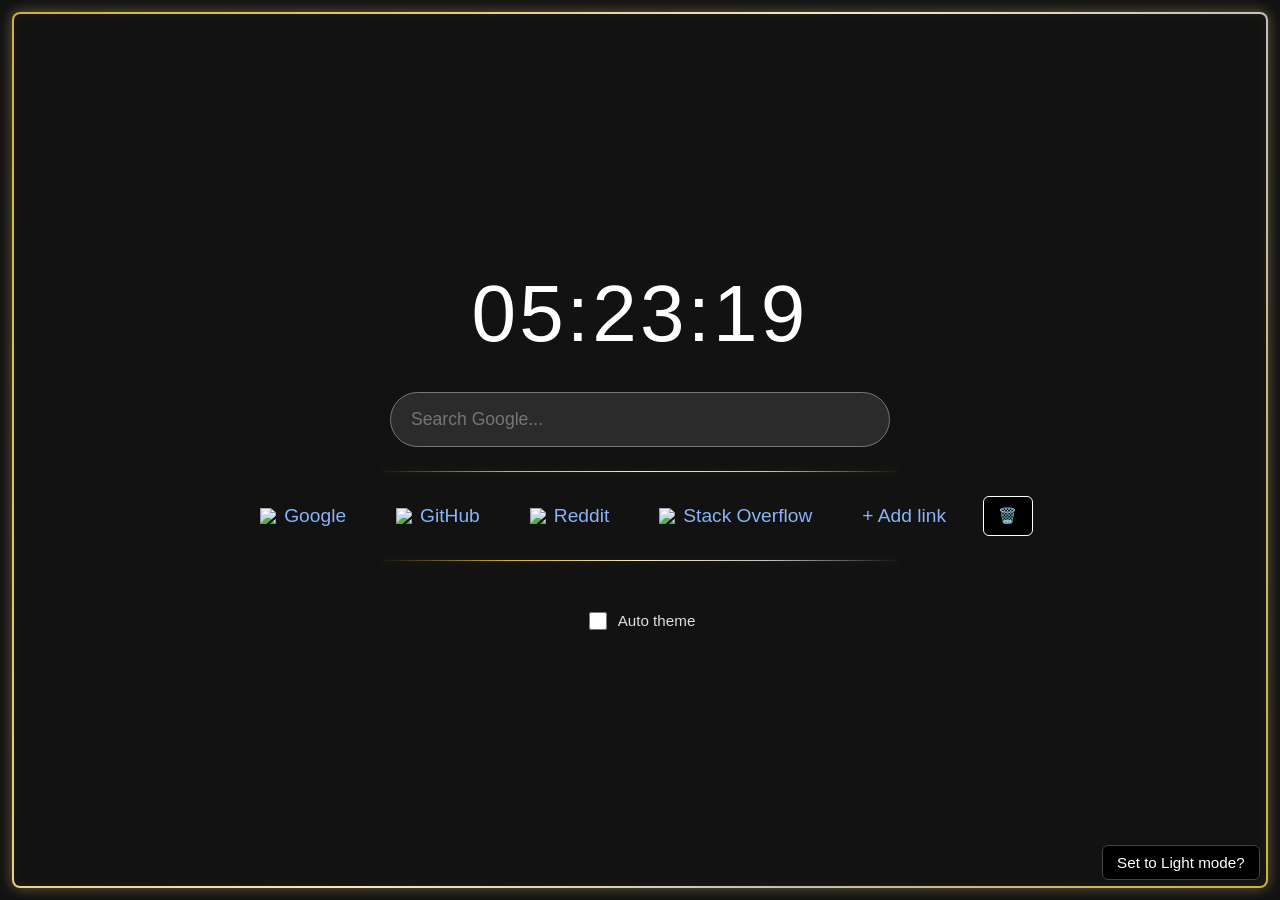
==== index.html @ 8b434fb6 "Fix CSP to allow Google favicons and external image resources" ====
<!DOCTYPE html>
<html lang="en">
<head>
  <meta charset="UTF-8">
  <meta http-equiv="Content-Security-Policy" content="default-src 'self'; script-src 'self'; img-src 'self' https://www.google.com; style-src 'self'">
  <link rel="icon" href="favicon.ico?v=2" sizes="any">
  <title>Dashboard</title>
  <link rel="stylesheet" href="styles.css">
</head>
<body>
  <main class="dashboard">
    <div id="clock">00:00:00</div>
    <input placeholder="Search Google..." id="search" onkeydown="searching(event)">

    <hr>

    <div class="links-section">
      <div class="links">
        <button class="link-button" onclick="gotoLink('https://www.google.com')">
          <img src="https://www.google.com/s2/favicons?domain=google.com&sz=32" alt="Google favicon">
          Google
        </button>
        <button class="link-button" onclick="gotoLink('https://www.github.com')">
          <img src="https://www.google.com/s2/favicons?domain=github.com&sz=32" alt="GitHub favicon">
          GitHub
        </button>
        <button class="link-button" onclick="gotoLink('https://www.reddit.com')">
          <img src="https://www.google.com/s2/favicons?domain=reddit.com&sz=32" alt="Reddit favicon">
          Reddit
        </button>
        <button class="link-button" onclick="gotoLink('https://www.stackoverflow.com')">
          <img src="https://www.google.com/s2/favicons?domain=stackoverflow.com&sz=32" alt="Stack Overflow favicon">
          Stack Overflow
        </button>
        <button class="link-button" id="add-link-button" type="button" aria-expanded="false" aria-controls="link-form">+ Add link</button>
        <button class="delete-button" id="delete-links-button" type="button">🗑️</button>
      </div>
    </div>

    <div id="delete-mode-overlay" class="delete-mode-overlay">
      <div class="delete-mode-modal">
        <h2>Select which link to delete</h2>
        <div id="delete-links-list" class="delete-links-list"></div>
        <div class="delete-mode-actions">
          <button id="close-delete-mode-button" type="button">Cancel</button>
        </div>
      </div>
    </div>

    <form id="link-form" hidden>
      <h2>Add a link</h2>
      <label>
        Name
        <input name="name" type="text" required maxlength="60" autocomplete="off">
      </label>
      <label>
        Website
        <input name="url" type="text" required placeholder="https://example.com" autocomplete="url">
      </label>
      <div id="link-error" role="alert" aria-live="polite"></div>
      <div class="form-actions">
        <button class="form-button form-button-secondary" id="cancel-link-button" type="button">Cancel</button>
        <button class="form-button" type="submit">Save link</button>
      </div>
    </form>

    <hr>

    <div class="theme-controls">
      <label for="auto-theme-toggle" class="auto-theme-label">
        <input type="checkbox" id="auto-theme-toggle" aria-label="Toggle auto theme based on time">
        <span>Auto theme</span>
      </label>
      <button id="Modes" type="button" aria-label="Toggle theme" onclick="changeTheme()">Set to Light mode?</button>
    </div>
  </main>

  <script src="script.js"></script>
</body>
</html>
---- styles.css ----
:root {
      --link-color: #8ab4f8;
      --link-hover-color: #c2e7ff;
    }

    html[style*="invert(1)"] img,
    html[style*="invert(1)"] video {
      filter: invert(1);
    }

    * {
      box-sizing: border-box;
    }

    body {
      background-color: #121212;
      color: #ffffff;
      font-family: 'Segoe UI', Tahoma, Geneva, Verdana, sans-serif;
      display: flex;
      min-height: 100vh;
      margin: 0;
    }

    .dashboard {
      display: flex;
      flex: 1;
      flex-direction: column;
      align-items: center;
      justify-content: center;
      margin: 12px;
      border: 2px solid transparent;
      border-radius: 8px;
      background:
        linear-gradient(#121212, #121212) padding-box,
        linear-gradient(120deg, #d4af37, #f4e8c1 48%, #c0c0c0 72%, #d4af37) border-box;
      box-shadow:
        0 0 12px rgba(212, 175, 55, 0.3),
        0 0 18px rgba(192, 192, 192, 0.2),
        inset 0 0 12px rgba(212, 175, 55, 0.08);
    }

    .dashboard hr {
      flex: 0 0 auto;
      width: min(70%, 520px);
      height: 1px;
      margin: 1.5rem 0;
      border: 0;
      background: linear-gradient(
        90deg,
        transparent,
        #d4af37 25%,
        #f4e8c1 50%,
        #c0c0c0 75%,
        transparent
      );
      box-shadow: 0 0 8px rgba(212, 175, 55, 0.25);
    }

    #clock {
      font-size: 5rem;
      margin-bottom: 2rem;
      font-weight: 300;
      letter-spacing: 0.04em;
    }

    .links-section {
      position: relative;
    }

    .links {
      display: flex;
      gap: 1.5rem;
      flex-wrap: wrap;
      justify-content: center;
    }

    .link-button {
      display: inline-flex;
      align-items: center;
      gap: 0.5rem;
      background: transparent;
      border: 1px solid transparent;
      border-radius: 0.5rem;
      color: var(--link-color);
      font-size: 1.2rem;
      cursor: pointer;
      padding: 0.5rem 0.75rem;
      transition: color 0.2s ease, opacity 0.2s ease;
    }

    .link-button:hover {
      color: var(--link-hover-color);
    }

    .link-button:focus-visible {
      border-color: currentColor;
      outline: none;
    }

    .link-button img {
      width: 16px;
      height: 16px;
      display: block;
    }

    .delete-mode-overlay {
      position: fixed;
      top: 0;
      left: 0;
      right: 0;
      bottom: 0;
      background: rgba(0, 0, 0, 0.7);
      display: none;
      z-index: 999;
      align-items: center;
      justify-content: center;
    }

    .delete-mode-overlay.active {
      display: flex;
    }

    .delete-mode-modal {
      background: #1e1e1e;
      border: 1px solid #343a40;
      border-radius: 0.75rem;
      padding: 2rem;
      max-width: 600px;
      box-shadow: 0 0.5rem 2rem rgba(0, 0, 0, 0.5);
    }

    .delete-mode-modal h2 {
      margin-top: 0;
      margin-bottom: 1.5rem;
      font-size: 1.5rem;
      color: #ffffff;
    }

    .delete-links-list {
      display: grid;
      gap: 0.75rem;
      margin-bottom: 1.5rem;
      max-height: 400px;
      overflow-y: auto;
    }

    .delete-link-item {
      display: flex;
      align-items: center;
      justify-content: space-between;
      background: #2b2b2b;
      border: 1px solid #444;
      border-radius: 0.5rem;
      padding: 0.75rem 1rem;
    }

    .delete-link-item-name {
      display: flex;
      align-items: center;
      gap: 0.5rem;
      flex: 1;
      color: var(--link-color);
      font-size: 1.1rem;
    }

    .delete-link-item-name img {
      width: 16px;
      height: 16px;
    }

    .delete-link-item button {
      background: #ff4444;
      border: 1px solid #cc0000;
      border-radius: 0.375rem;
      color: #ffffff;
      cursor: pointer;
      padding: 0.4rem 0.75rem;
      font-size: 0.9rem;
      transition: background 0.2s ease;
    }

    .delete-link-item button:hover {
      background: #ff2222;
    }

    .delete-mode-actions {
      display: flex;
      justify-content: flex-end;
      gap: 0.5rem;
    }

    .delete-mode-actions button {
      border-radius: 0.375rem;
      border: 1px solid #6c757d;
      background: transparent;
      color: #dee2e6;
      font: inherit;
      font-size: 0.95rem;
      cursor: pointer;
      padding: 0.5rem 0.9rem;
      transition: background 0.2s ease;
    }

    .delete-mode-actions button:hover {
      background: #6c757d;
    }

    #link-form {
      box-sizing: border-box;
      display: grid;
      gap: 1rem;
      width: min(420px, calc(100% - 2rem));
      margin-top: 1.5rem;
      padding: 1.5rem;
      border: 1px solid #343a40;
      border-radius: 0.75rem;
      background: #1e1e1e;
      box-shadow: 0 0.5rem 1.5rem rgba(0, 0, 0, 0.35);
    }

    #link-form[hidden] {
      display: none;
    }

    #link-form h2 {
      margin: 0;
      font-size: 1.25rem;
      font-weight: 500;
    }

    #link-form label {
      display: grid;
      gap: 0.4rem;
      color: #e0e0e0;
      font-size: 0.95rem;
      text-align: left;
    }

    input {
      border-radius: 999px;
      border: 1px solid #777777;
      background-color: #2b2b2b;
      color: #ffffff;
    }

    #link-form input {
      box-sizing: border-box;
      width: 100%;
      padding: 0.65rem 0.75rem;
      font: inherit;
    }

    #link-form input:focus {
      border-color: #86b7fe;
      outline: 0;
      box-shadow: 0 0 0 0.2rem rgba(13, 110, 253, 0.25);
    }

    .form-actions {
      display: flex;
      justify-content: flex-end;
      gap: 0.5rem;
    }

    .form-button {
      border: 1px solid #0d6efd;
      border-radius: 0.375rem;
      background: #0d6efd;
      color: #ffffff;
      font: inherit;
      font-size: 0.95rem;
      cursor: pointer;
      padding: 0.5rem 0.9rem;
    }

    .form-button:hover {
      border-color: #0a58ca;
      background: #0b5ed7;
    }

    .form-button-secondary {
      border-color: #6c757d;
      background: transparent;
      color: #dee2e6;
    }

    .form-button-secondary:hover {
      border-color: #6c757d;
      background: #6c757d;
    }

    #link-form [role="alert"] {
      color: #ff8a80;
      font-size: 0.9rem;
    }

    #search {
      box-sizing: border-box;
      width: min(500px, 80vw);
      padding: 1rem 1.25rem;
      font-size: 1.1rem;
    }

    .delete-button {
      background: #000000;
      border: 1px solid #ffffff;
      border-radius: 0.375rem;
      color: #ffffff;
      font: inherit;
      font-size: 0.95rem;
      cursor: pointer;
      padding: 0.5rem 0.9rem;
      transition: background 0.2s ease;
    }

    .delete-button:hover {
      background: #ff4444;
      border-color: #ff2222;
    }

    .theme-controls {
      display: flex;
      align-items: center;
      gap: 1.25rem;
      margin-top: 1.5rem;
    }

    .auto-theme-label {
      display: flex;
      align-items: center;
      gap: 0.5rem;
      cursor: pointer;
      font-size: 0.95rem;
      color: #e0e0e0;
    }

    .auto-theme-label input[type="checkbox"] {
      width: 18px;
      height: 18px;
      cursor: pointer;
      accent-color: #0d6efd;
    }

    #Modes {
      position: fixed;
      right: 20px;
      bottom: 20px;
      z-index: 9999;
      background: black;
      border: 1px solid #474141;
      color: white;
      font: inherit;
      font-size: 0.95rem;
      cursor: pointer;
      border-radius: 0.375rem;
      padding: 0.5rem 0.9rem;
      transition: background 0.2s ease, color 0.2s ease, border-color 0.2s ease;
    }

    #Modes:hover {
      background: white;
      color: black;
      border-color: black;
    }
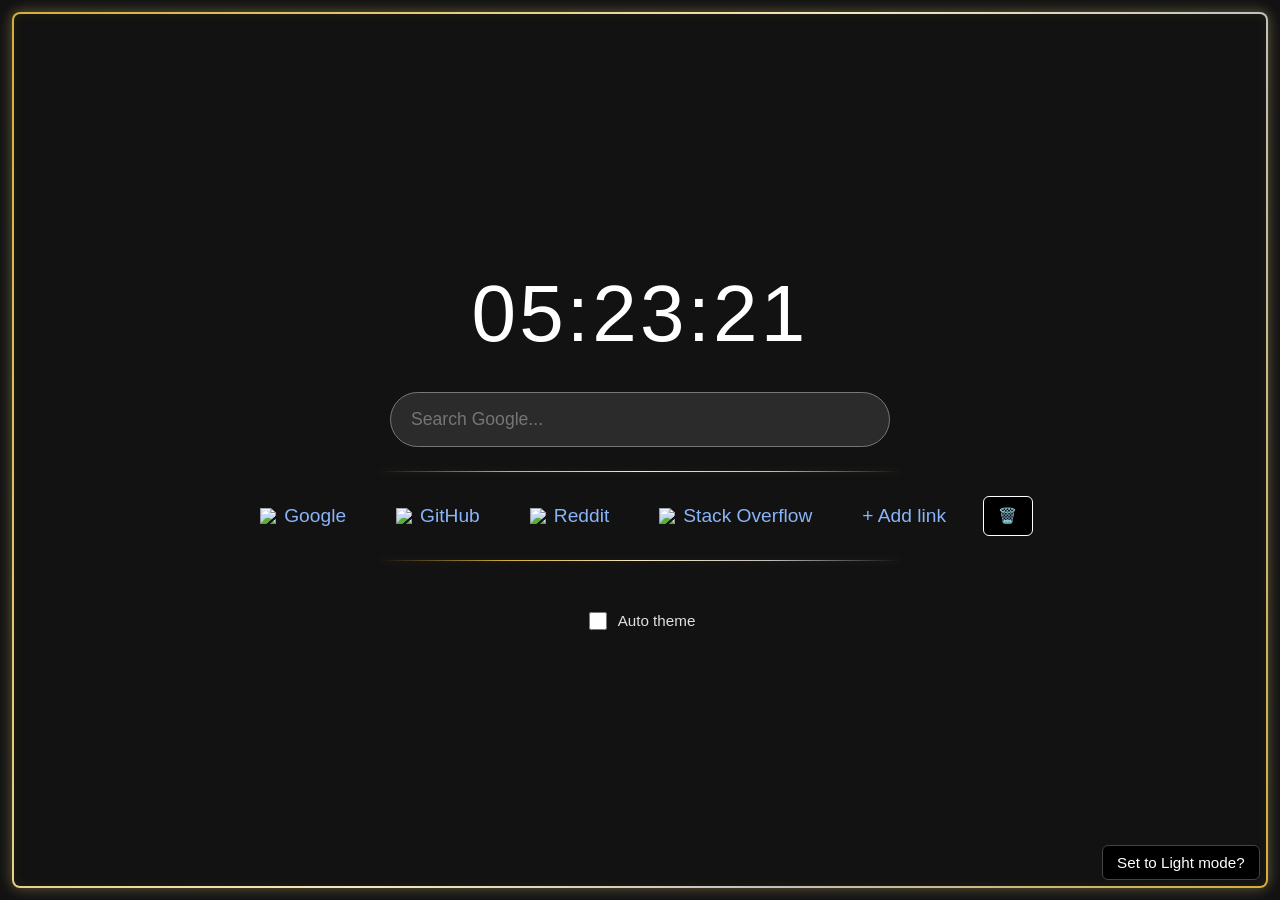
==== commit ebf0a286: "Fixed Broken CSP once and for all" ====
--- a/index.html
+++ b/index.html
@@ -2,7 +2,7 @@
 <html lang="en">
 <head>
   <meta charset="UTF-8">
-  <meta http-equiv="Content-Security-Policy" content="default-src 'self'; script-src 'self'; img-src 'self' https://www.google.com; style-src 'self'">
+
   <link rel="icon" href="favicon.ico?v=2" sizes="any">
   <title>Dashboard</title>
   <link rel="stylesheet" href="styles.css">
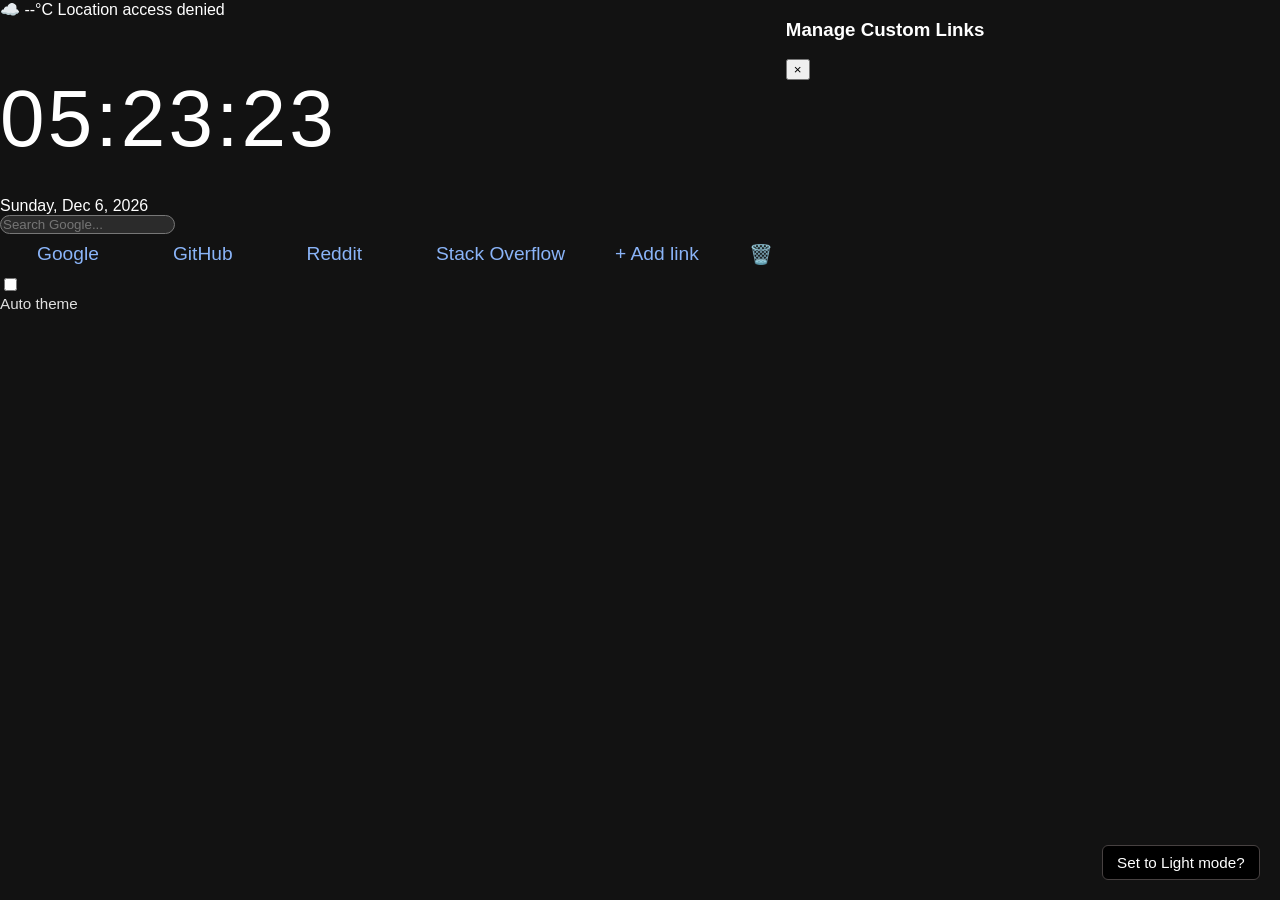
==== commit f7581910: "Update index.html" ====
--- a/index.html
+++ b/index.html
@@ -1,79 +1,111 @@
 <!DOCTYPE html>
 <html lang="en">
 <head>
-  <meta charset="UTF-8">
-
-  <link rel="icon" href="favicon.ico?v=2" sizes="any">
-  <title>Dashboard</title>
-  <link rel="stylesheet" href="styles.css">
+  <meta charset="UTF-8" />
+  <meta name="viewport" content="width=device-width, initial-scale=1.0"/>
+  <title>New Tab</title>
+  <link rel="stylesheet" href="styles.css" />
 </head>
 <body>
-  <main class="dashboard">
-    <div id="clock">00:00:00</div>
-    <input placeholder="Search Google..." id="search" onkeydown="searching(event)">
+  <div class="frame-border">
+    <div class="dashboard-container">
+      
+      <!-- Top Weather Widget -->
+      <div id="weather-widget" class="weather-container">
+        <span id="weather-icon">☁️</span>
+        <span id="weather-temp">--°C</span>
+        <span id="weather-desc" class="weather-desc">Loading weather...</span>
+      </div>
 
-    <hr>
+      <!-- Main Time & Date Display -->
+      <div class="clock-section">
+        <h1 id="clock">00:00:00</h1>
+        <div id="date-display" class="date-display">Loading date...</div>
+      </div>
 
-    <div class="links-section">
-      <div class="links">
-        <button class="link-button" onclick="gotoLink('https://www.google.com')">
-          <img src="https://www.google.com/s2/favicons?domain=google.com&sz=32" alt="Google favicon">
-          Google
-        </button>
-        <button class="link-button" onclick="gotoLink('https://www.github.com')">
-          <img src="https://www.google.com/s2/favicons?domain=github.com&sz=32" alt="GitHub favicon">
-          GitHub
-        </button>
-        <button class="link-button" onclick="gotoLink('https://www.reddit.com')">
-          <img src="https://www.google.com/s2/favicons?domain=reddit.com&sz=32" alt="Reddit favicon">
-          Reddit
-        </button>
-        <button class="link-button" onclick="gotoLink('https://www.stackoverflow.com')">
-          <img src="https://www.google.com/s2/favicons?domain=stackoverflow.com&sz=32" alt="Stack Overflow favicon">
-          Stack Overflow
-        </button>
-        <button class="link-button" id="add-link-button" type="button" aria-expanded="false" aria-controls="link-form">+ Add link</button>
-        <button class="delete-button" id="delete-links-button" type="button">🗑️</button>
+      <!-- Search Bar -->
+      <div class="search-container">
+        <input 
+          type="text" 
+          id="search-input" 
+          placeholder="Search Google..." 
+          onkeydown="searching(event)"
+          autocomplete="off"
+        />
       </div>
+
+      <!-- Quick Links Row -->
+      <div class="links-wrapper">
+        <div class="links">
+          <!-- Default Links -->
+          <button type="button" class="link-button" onclick="gotoLink('https://www.google.com')">
+            <img src="https://www.google.com/s2/favicons?domain=google.com&sz=32" alt="" />
+            Google
+          </button>
+          <button type="button" class="link-button" onclick="gotoLink('https://github.com')">
+            <img src="https://www.google.com/s2/favicons?domain=github.com&sz=32" alt="" />
+            GitHub
+          </button>
+          <button type="button" class="link-button" onclick="gotoLink('https://reddit.com')">
+            <img src="https://www.google.com/s2/favicons?domain=reddit.com&sz=32" alt="" />
+            Reddit
+          </button>
+          <button type="button" class="link-button" onclick="gotoLink('https://stackoverflow.com')">
+            <img src="https://www.google.com/s2/favicons?domain=stackoverflow.com&sz=32" alt="" />
+            Stack Overflow
+          </button>
+
+          <!-- Add Link Button -->
+          <button type="button" id="add-link-button" class="link-button add-btn" aria-expanded="false">
+            + Add link
+          </button>
+
+          <!-- Delete Links Trigger Button -->
+          <button type="button" id="delete-links-button" class="link-button delete-trigger-btn" title="Manage Links">
+            🗑️
+          </button>
+        </div>
+
+        <!-- Add Link Form Dropdown -->
+        <form id="link-form" hidden class="link-form">
+          <div class="form-row">
+            <input type="text" name="name" placeholder="Site Name" required />
+            <input type="text" name="url" placeholder="URL (e.g. example.com)" required />
+            <button type="submit" class="submit-btn">Save</button>
+            <button type="button" id="cancel-link-button" class="cancel-btn">Cancel</button>
+          </div>
+          <div id="link-error" class="error-msg"></div>
+        </form>
+      </div>
+
     </div>
 
-    <div id="delete-mode-overlay" class="delete-mode-overlay">
-      <div class="delete-mode-modal">
-        <h2>Select which link to delete</h2>
-        <div id="delete-links-list" class="delete-links-list"></div>
-        <div class="delete-mode-actions">
-          <button id="close-delete-mode-button" type="button">Cancel</button>
-        </div>
+    <!-- Bottom Control Bar -->
+    <div class="bottom-controls">
+      <!-- Auto Theme Toggle Slider Switch -->
+      <label class="auto-theme-wrapper" title="Automatically match system light/dark theme">
+        <input type="checkbox" id="auto-theme-toggle" />
+        <span class="slider"></span>
+        <span class="auto-theme-label">Auto theme</span>
+      </label>
+
+      <!-- Set to Light / Dark Mode Button -->
+      <button type="button" id="Modes" class="theme-btn" onclick="changeTheme()">
+        Set to Light mode?
+      </button>
+    </div>
+  </div>
+
+  <!-- Delete Links Modal Overlay -->
+  <div id="delete-mode-overlay" class="modal-overlay">
+    <div class="modal-content">
+      <div class="modal-header">
+        <h3>Manage Custom Links</h3>
+        <button type="button" id="close-delete-mode-button" class="close-btn">&times;</button>
       </div>
+      <div id="delete-links-list" class="delete-links-list"></div>
     </div>
-
-    <form id="link-form" hidden>
-      <h2>Add a link</h2>
-      <label>
-        Name
-        <input name="name" type="text" required maxlength="60" autocomplete="off">
-      </label>
-      <label>
-        Website
-        <input name="url" type="text" required placeholder="https://example.com" autocomplete="url">
-      </label>
-      <div id="link-error" role="alert" aria-live="polite"></div>
-      <div class="form-actions">
-        <button class="form-button form-button-secondary" id="cancel-link-button" type="button">Cancel</button>
-        <button class="form-button" type="submit">Save link</button>
-      </div>
-    </form>
-
-    <hr>
-
-    <div class="theme-controls">
-      <label for="auto-theme-toggle" class="auto-theme-label">
-        <input type="checkbox" id="auto-theme-toggle" aria-label="Toggle auto theme based on time">
-        <span>Auto theme</span>
-      </label>
-      <button id="Modes" type="button" aria-label="Toggle theme" onclick="changeTheme()">Set to Light mode?</button>
-    </div>
-  </main>
+  </div>
 
   <script src="script.js"></script>
 </body>
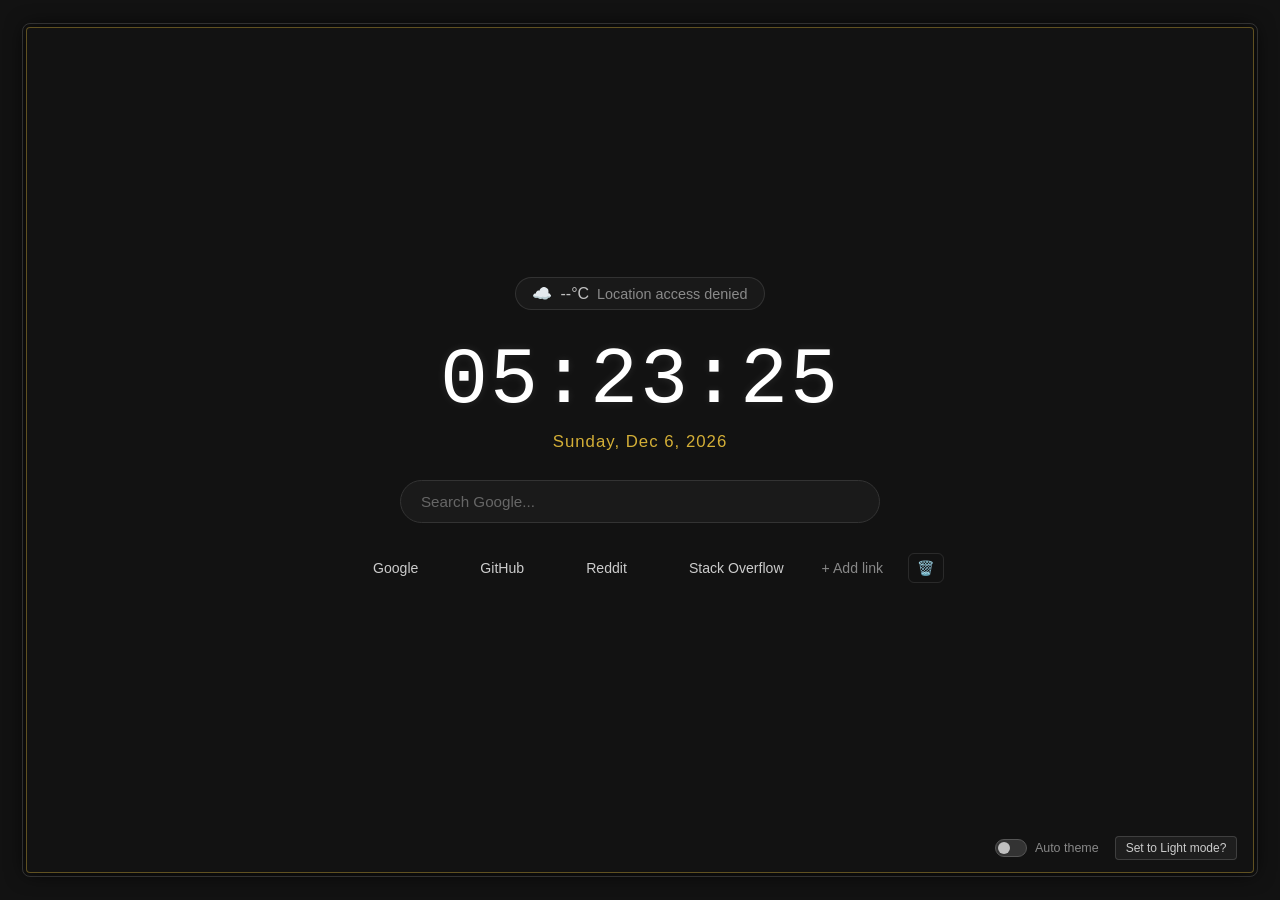
==== commit b8321717: "Update index.html" ====
--- a/index.html
+++ b/index.html
@@ -14,7 +14,7 @@
       <div id="weather-widget" class="weather-container">
         <span id="weather-icon">☁️</span>
         <span id="weather-temp">--°C</span>
-        <span id="weather-desc" class="weather-desc">Loading weather...</span>
+        <span id="weather-desc" class="weather-desc">Fetching weather...</span>
       </div>
 
       <!-- Main Time & Date Display -->
@@ -37,7 +37,6 @@
       <!-- Quick Links Row -->
       <div class="links-wrapper">
         <div class="links">
-          <!-- Default Links -->
           <button type="button" class="link-button" onclick="gotoLink('https://www.google.com')">
             <img src="https://www.google.com/s2/favicons?domain=google.com&sz=32" alt="" />
             Google
@@ -55,12 +54,10 @@
             Stack Overflow
           </button>
 
-          <!-- Add Link Button -->
           <button type="button" id="add-link-button" class="link-button add-btn" aria-expanded="false">
             + Add link
           </button>
 
-          <!-- Delete Links Trigger Button -->
           <button type="button" id="delete-links-button" class="link-button delete-trigger-btn" title="Manage Links">
             🗑️
           </button>
@@ -80,16 +77,14 @@
 
     </div>
 
-    <!-- Bottom Control Bar -->
+    <!-- Bottom Control Bar (Auto theme + Light Mode button grouped together) -->
     <div class="bottom-controls">
-      <!-- Auto Theme Toggle Slider Switch -->
       <label class="auto-theme-wrapper" title="Automatically match system light/dark theme">
         <input type="checkbox" id="auto-theme-toggle" />
         <span class="slider"></span>
         <span class="auto-theme-label">Auto theme</span>
       </label>
 
-      <!-- Set to Light / Dark Mode Button -->
       <button type="button" id="Modes" class="theme-btn" onclick="changeTheme()">
         Set to Light mode?
       </button>
--- a/styles.css
+++ b/styles.css
@@ -1,364 +1,390 @@
-    :root {
-      --link-color: #8ab4f8;
-      --link-hover-color: #c2e7ff;
-    }
-
-    html[style*="invert(1)"] img,
-    html[style*="invert(1)"] video {
-      filter: invert(1);
-    }
-
-    * {
-      box-sizing: border-box;
-    }
-
-    body {
-      background-color: #121212;
-      color: #ffffff;
-      font-family: 'Segoe UI', Tahoma, Geneva, Verdana, sans-serif;
-      display: flex;
-      min-height: 100vh;
-      margin: 0;
-    }
-
-    .dashboard {
-      display: flex;
-      flex: 1;
-      flex-direction: column;
-      align-items: center;
-      justify-content: center;
-      margin: 12px;
-      border: 2px solid transparent;
-      border-radius: 8px;
-      background:
-        linear-gradient(#121212, #121212) padding-box,
-        linear-gradient(120deg, #d4af37, #f4e8c1 48%, #c0c0c0 72%, #d4af37) border-box;
-      box-shadow:
-        0 0 12px rgba(212, 175, 55, 0.3),
-        0 0 18px rgba(192, 192, 192, 0.2),
-        inset 0 0 12px rgba(212, 175, 55, 0.08);
-    }
-
-    .dashboard hr {
-      flex: 0 0 auto;
-      width: min(70%, 520px);
-      height: 1px;
-      margin: 1.5rem 0;
-      border: 0;
-      background: linear-gradient(
-        90deg,
-        transparent,
-        #d4af37 25%,
-        #f4e8c1 50%,
-        #c0c0c0 75%,
-        transparent
-      );
-      box-shadow: 0 0 8px rgba(212, 175, 55, 0.25);
-    }
-
-    #clock {
-      font-size: 5rem;
-      margin-bottom: 2rem;
-      font-weight: 300;
-      letter-spacing: 0.04em;
-    }
-
-    .links-section {
-      position: relative;
-    }
-
-    .links {
-      display: flex;
-      gap: 1.5rem;
-      flex-wrap: wrap;
-      justify-content: center;
-    }
-
-    .link-button {
-      display: inline-flex;
-      align-items: center;
-      gap: 0.5rem;
-      background: transparent;
-      border: 1px solid transparent;
-      border-radius: 0.5rem;
-      color: var(--link-color);
-      font-size: 1.2rem;
-      cursor: pointer;
-      padding: 0.5rem 0.75rem;
-      transition: color 0.2s ease, opacity 0.2s ease;
-    }
-
-    .link-button:hover {
-      color: var(--link-hover-color);
-    }
-
-    .link-button:focus-visible {
-      border-color: currentColor;
-      outline: none;
-    }
-
-    .link-button img {
-      width: 16px;
-      height: 16px;
-      display: block;
-    }
-
-    .delete-mode-overlay {
-      position: fixed;
-      top: 0;
-      left: 0;
-      right: 0;
-      bottom: 0;
-      background: rgba(0, 0, 0, 0.7);
-      display: none;
-      z-index: 999;
-      align-items: center;
-      justify-content: center;
-    }
-
-    .delete-mode-overlay.active {
-      display: flex;
-    }
-
-    .delete-mode-modal {
-      background: #1e1e1e;
-      border: 1px solid #343a40;
-      border-radius: 0.75rem;
-      padding: 2rem;
-      max-width: 600px;
-      box-shadow: 0 0.5rem 2rem rgba(0, 0, 0, 0.5);
-    }
-
-    .delete-mode-modal h2 {
-      margin-top: 0;
-      margin-bottom: 1.5rem;
-      font-size: 1.5rem;
-      color: #ffffff;
-    }
-
-    .delete-links-list {
-      display: grid;
-      gap: 0.75rem;
-      margin-bottom: 1.5rem;
-      max-height: 400px;
-      overflow-y: auto;
-    }
-
-    .delete-link-item {
-      display: flex;
-      align-items: center;
-      justify-content: space-between;
-      background: #2b2b2b;
-      border: 1px solid #444;
-      border-radius: 0.5rem;
-      padding: 0.75rem 1rem;
-    }
-
-    .delete-link-item-name {
-      display: flex;
-      align-items: center;
-      gap: 0.5rem;
-      flex: 1;
-      color: var(--link-color);
-      font-size: 1.1rem;
-    }
-
-    .delete-link-item-name img {
-      width: 16px;
-      height: 16px;
-    }
-
-    .delete-link-item button {
-      background: #ff4444;
-      border: 1px solid #cc0000;
-      border-radius: 0.375rem;
-      color: #ffffff;
-      cursor: pointer;
-      padding: 0.4rem 0.75rem;
-      font-size: 0.9rem;
-      transition: background 0.2s ease;
-    }
-
-    .delete-link-item button:hover {
-      background: #ff2222;
-    }
-
-    .delete-mode-actions {
-      display: flex;
-      justify-content: flex-end;
-      gap: 0.5rem;
-    }
-
-    .delete-mode-actions button {
-      border-radius: 0.375rem;
-      border: 1px solid #6c757d;
-      background: transparent;
-      color: #dee2e6;
-      font: inherit;
-      font-size: 0.95rem;
-      cursor: pointer;
-      padding: 0.5rem 0.9rem;
-      transition: background 0.2s ease;
-    }
-
-    .delete-mode-actions button:hover {
-      background: #6c757d;
-    }
-
-    #link-form {
-      box-sizing: border-box;
-      display: grid;
-      gap: 1rem;
-      width: min(420px, calc(100% - 2rem));
-      margin-top: 1.5rem;
-      padding: 1.5rem;
-      border: 1px solid #343a40;
-      border-radius: 0.75rem;
-      background: #1e1e1e;
-      box-shadow: 0 0.5rem 1.5rem rgba(0, 0, 0, 0.35);
-    }
-
-    #link-form[hidden] {
-      display: none;
-    }
-
-    #link-form h2 {
-      margin: 0;
-      font-size: 1.25rem;
-      font-weight: 500;
-    }
-
-    #link-form label {
-      display: grid;
-      gap: 0.4rem;
-      color: #e0e0e0;
-      font-size: 0.95rem;
-      text-align: left;
-    }
-
-    input {
-      border-radius: 999px;
-      border: 1px solid #777777;
-      background-color: #2b2b2b;
-      color: #ffffff;
-    }
-
-    #link-form input {
-      box-sizing: border-box;
-      width: 100%;
-      padding: 0.65rem 0.75rem;
-      font: inherit;
-    }
-
-    #link-form input:focus {
-      border-color: #86b7fe;
-      outline: 0;
-      box-shadow: 0 0 0 0.2rem rgba(13, 110, 253, 0.25);
-    }
-
-    .form-actions {
-      display: flex;
-      justify-content: flex-end;
-      gap: 0.5rem;
-    }
-
-    .form-button {
-      border: 1px solid #0d6efd;
-      border-radius: 0.375rem;
-      background: #0d6efd;
-      color: #ffffff;
-      font: inherit;
-      font-size: 0.95rem;
-      cursor: pointer;
-      padding: 0.5rem 0.9rem;
-    }
-
-    .form-button:hover {
-      border-color: #0a58ca;
-      background: #0b5ed7;
-    }
-
-    .form-button-secondary {
-      border-color: #6c757d;
-      background: transparent;
-      color: #dee2e6;
-    }
-
-    .form-button-secondary:hover {
-      border-color: #6c757d;
-      background: #6c757d;
-    }
-
-    #link-form [role="alert"] {
-      color: #ff8a80;
-      font-size: 0.9rem;
-    }
-
-    #search {
-      box-sizing: border-box;
-      width: min(500px, 80vw);
-      padding: 1rem 1.25rem;
-      font-size: 1.1rem;
-    }
-
-    .delete-button {
-      background: #000000;
-      border: 1px solid #ffffff;
-      border-radius: 0.375rem;
-      color: #ffffff;
-      font: inherit;
-      font-size: 0.95rem;
-      cursor: pointer;
-      padding: 0.5rem 0.9rem;
-      transition: background 0.2s ease;
-    }
-
-    .delete-button:hover {
-      background: #ff4444;
-      border-color: #ff2222;
-    }
-
-    .theme-controls {
-      display: flex;
-      align-items: center;
-      gap: 1.25rem;
-      margin-top: 1.5rem;
-    }
-
-    .auto-theme-label {
-      display: flex;
-      align-items: center;
-      gap: 0.5rem;
-      cursor: pointer;
-      font-size: 0.95rem;
-      color: #e0e0e0;
-    }
-
-    .auto-theme-label input[type="checkbox"] {
-      width: 18px;
-      height: 18px;
-      cursor: pointer;
-      accent-color: #0d6efd;
-    }
-
-    #Modes {
-      position: fixed;
-      right: 20px;
-      bottom: 20px;
-      z-index: 9999;
-      background: black;
-      border: 1px solid #474141;
-      color: white;
-      font: inherit;
-      font-size: 0.95rem;
-      cursor: pointer;
-      border-radius: 0.375rem;
-      padding: 0.5rem 0.9rem;
-      transition: background 0.2s ease, color 0.2s ease, border-color 0.2s ease;
-    }
-
-    #Modes:hover {
-      background: white;
-      color: black;
-      border-color: black;
-    }
+* {
+  box-sizing: border-box;
+  margin: 0;
+  padding: 0;
+}
+
+body {
+  background-color: #121212;
+  color: #e0e0e0;
+  font-family: -apple-system, BlinkMacSystemFont, "Segoe UI", Roboto, Helvetica, Arial, sans-serif;
+  height: 100vh;
+  width: 100vw;
+  display: flex;
+  justify-content: center;
+  align-items: center;
+  overflow: hidden;
+}
+
+/* Metallic Frame Border (Silver & Gold Accents) */
+.frame-border {
+  width: 96vw;
+  height: 94vh;
+  border: 1px solid rgba(212, 175, 55, 0.4);
+  outline: 1px solid rgba(192, 192, 192, 0.2);
+  outline-offset: 3px;
+  border-radius: 4px;
+  position: relative;
+  background-color: #121212;
+  box-shadow: 0 0 20px rgba(0,0,0,0.8);
+}
+
+.dashboard-container {
+  height: 100%;
+  display: flex;
+  flex-direction: column;
+  justify-content: center;
+  align-items: center;
+  padding-bottom: 40px;
+}
+
+/* Weather Widget */
+.weather-container {
+  margin-bottom: 25px;
+  font-size: 1rem;
+  color: #c0c0c0;
+  display: flex;
+  align-items: center;
+  gap: 8px;
+  background: rgba(255, 255, 255, 0.03);
+  padding: 6px 16px;
+  border-radius: 20px;
+  border: 1px solid rgba(192, 192, 192, 0.15);
+}
+
+.weather-desc {
+  color: #8a8a8a;
+  font-size: 0.9rem;
+}
+
+/* Clock & Date Section */
+.clock-section {
+  text-align: center;
+  margin-bottom: 28px;
+}
+
+#clock {
+  font-size: 5rem;
+  font-weight: 300;
+  letter-spacing: 2px;
+  color: #ffffff;
+  font-family: 'Courier New', Courier, monospace;
+  text-shadow: 0 0 10px rgba(255,255,255,0.1);
+}
+
+.date-display {
+  font-size: 1.05rem;
+  color: #d4af37;
+  letter-spacing: 1px;
+  margin-top: 6px;
+  font-weight: 400;
+}
+
+/* Search Container */
+.search-container {
+  width: 100%;
+  max-width: 480px;
+  margin-bottom: 30px;
+}
+
+#search-input {
+  width: 100%;
+  padding: 12px 20px;
+  border-radius: 24px;
+  background-color: #1a1a1a;
+  border: 1px solid #333333;
+  color: #e0e0e0;
+  font-size: 0.95rem;
+  outline: none;
+  transition: all 0.2s ease;
+}
+
+#search-input:focus {
+  border-color: #d4af37;
+  box-shadow: 0 0 8px rgba(212, 175, 55, 0.3);
+}
+
+#search-input::placeholder {
+  color: #666666;
+}
+
+/* Quick Links Row */
+.links-wrapper {
+  display: flex;
+  flex-direction: column;
+  align-items: center;
+  gap: 12px;
+}
+
+.links {
+  display: flex;
+  flex-wrap: wrap;
+  align-items: center;
+  justify-content: center;
+  gap: 12px;
+}
+
+.link-button {
+  background: transparent;
+  border: 1px solid transparent;
+  color: #cccccc;
+  font-size: 0.88rem;
+  padding: 6px 12px;
+  border-radius: 6px;
+  cursor: pointer;
+  display: flex;
+  align-items: center;
+  gap: 8px;
+  transition: background-color 0.2s, color 0.2s;
+}
+
+.link-button:hover {
+  background-color: rgba(255, 255, 255, 0.07);
+  color: #ffffff;
+}
+
+.link-button img {
+  width: 16px;
+  height: 16px;
+  border-radius: 2px;
+}
+
+.add-btn {
+  color: #888888;
+}
+
+.add-btn:hover {
+  color: #d4af37;
+}
+
+.delete-trigger-btn {
+  padding: 6px 8px;
+  border: 1px solid rgba(255,255,255,0.1);
+  border-radius: 6px;
+}
+
+/* Add Link Form */
+.link-form {
+  background: #1a1a1a;
+  padding: 12px 16px;
+  border-radius: 8px;
+  border: 1px solid #333333;
+  margin-top: 8px;
+}
+
+.form-row {
+  display: flex;
+  gap: 8px;
+}
+
+.link-form input {
+  background: #121212;
+  border: 1px solid #333;
+  color: #fff;
+  padding: 6px 10px;
+  border-radius: 4px;
+  font-size: 0.85rem;
+  outline: none;
+}
+
+.link-form input:focus {
+  border-color: #c0c0c0;
+}
+
+.submit-btn {
+  background: #d4af37;
+  color: #000;
+  border: none;
+  padding: 6px 12px;
+  border-radius: 4px;
+  cursor: pointer;
+  font-weight: 600;
+}
+
+.cancel-btn {
+  background: transparent;
+  color: #aaa;
+  border: 1px solid #444;
+  padding: 6px 10px;
+  border-radius: 4px;
+  cursor: pointer;
+}
+
+.error-msg {
+  color: #ff5555;
+  font-size: 0.8rem;
+  margin-top: 6px;
+}
+
+/* Bottom Controls (Auto Theme next to Light mode button) */
+.bottom-controls {
+  position: absolute;
+  bottom: 12px;
+  right: 16px;
+  display: flex;
+  align-items: center;
+  gap: 16px;
+}
+
+/* Slider Switch Styling */
+.auto-theme-wrapper {
+  display: flex;
+  align-items: center;
+  gap: 8px;
+  cursor: pointer;
+  user-select: none;
+}
+
+.auto-theme-wrapper input {
+  display: none;
+}
+
+.slider {
+  position: relative;
+  width: 32px;
+  height: 18px;
+  background-color: #333333;
+  border-radius: 20px;
+  border: 1px solid #555555;
+  transition: background-color 0.25s;
+}
+
+.slider::before {
+  content: "";
+  position: absolute;
+  height: 12px;
+  width: 12px;
+  left: 2px;
+  bottom: 2px;
+  background-color: #c0c0c0;
+  border-radius: 50%;
+  transition: transform 0.25s;
+}
+
+.auto-theme-wrapper input:checked + .slider {
+  background-color: #d4af37;
+  border-color: #d4af37;
+}
+
+.auto-theme-wrapper input:checked + .slider::before {
+  transform: translateX(14px);
+  background-color: #121212;
+}
+
+.auto-theme-label {
+  color: #888888;
+  font-size: 0.78rem;
+  transition: color 0.2s;
+}
+
+.auto-theme-wrapper:hover .auto-theme-label {
+  color: #cccccc;
+}
+
+.theme-btn {
+  background: rgba(255, 255, 255, 0.05);
+  border: 1px solid rgba(255, 255, 255, 0.15);
+  color: #cccccc;
+  font-size: 0.75rem;
+  padding: 4px 10px;
+  border-radius: 4px;
+  cursor: pointer;
+}
+
+.theme-btn:hover {
+  background: rgba(255, 255, 255, 0.1);
+  color: #ffffff;
+}
+
+/* Delete Modal Window */
+.modal-overlay {
+  position: fixed;
+  top: 0;
+  left: 0;
+  width: 100vw;
+  height: 100vh;
+  background: rgba(0, 0, 0, 0.75);
+  display: none;
+  justify-content: center;
+  align-items: center;
+  z-index: 100;
+}
+
+.modal-overlay.active {
+  display: flex;
+}
+
+.modal-content {
+  background: #1e1e1e;
+  border: 1px solid rgba(212, 175, 55, 0.3);
+  width: 320px;
+  max-height: 80vh;
+  border-radius: 8px;
+  padding: 16px;
+  box-shadow: 0 4px 20px rgba(0, 0, 0, 0.5);
+}
+
+.modal-header {
+  display: flex;
+  justify-content: space-between;
+  align-items: center;
+  margin-bottom: 12px;
+  border-bottom: 1px solid #333;
+  padding-bottom: 8px;
+}
+
+.modal-header h3 {
+  font-size: 0.95rem;
+  color: #d4af37;
+}
+
+.close-btn {
+  background: none;
+  border: none;
+  color: #aaa;
+  font-size: 1.2rem;
+  cursor: pointer;
+}
+
+.delete-links-list {
+  display: flex;
+  flex-direction: column;
+  gap: 8px;
+  max-height: 250px;
+  overflow-y: auto;
+}
+
+.delete-link-item {
+  display: flex;
+  justify-content: space-between;
+  align-items: center;
+  padding: 6px 8px;
+  background: #121212;
+  border-radius: 4px;
+}
+
+.delete-link-item-name {
+  display: flex;
+  align-items: center;
+  gap: 8px;
+  font-size: 0.85rem;
+  color: #eee;
+  overflow: hidden;
+  text-overflow: ellipsis;
+  white-space: nowrap;
+}
+
+.delete-link-item-name img {
+  width: 16px;
+  height: 16px;
+}
+
+.delete-link-item button {
+  background: #ff4444;
+  color: white;
+  border: none;
+  padding: 2px 8px;
+  border-radius: 3px;
+  font-size: 0.75rem;
+  cursor: pointer;
+}
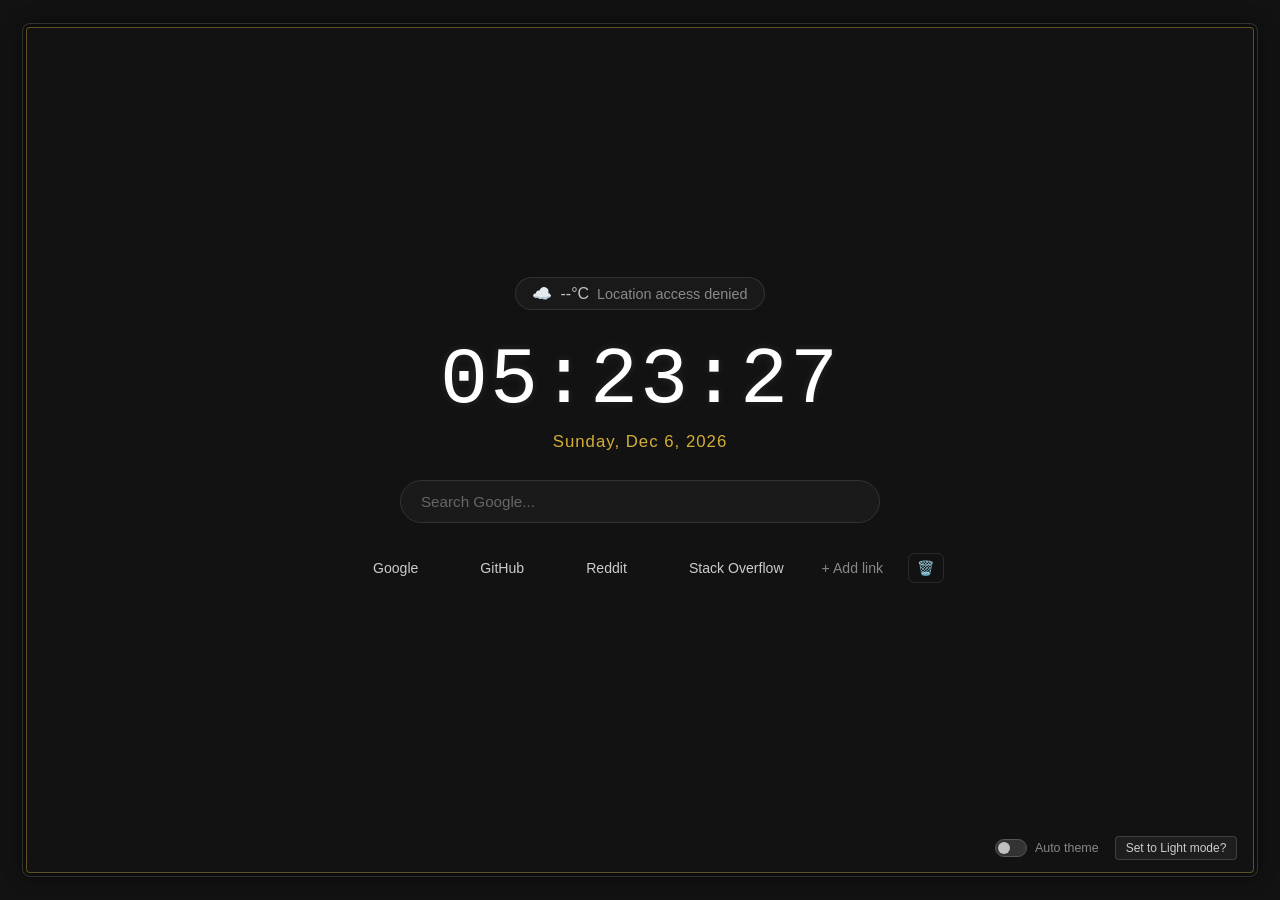
==== commit 253c3137: "Silver and gold favicon, add icon links and manifest icons, fix weather and link ID bugs Co-Authored" ====
--- a/index.html
+++ b/index.html
@@ -4,6 +4,11 @@
   <meta charset="UTF-8" />
   <meta name="viewport" content="width=device-width, initial-scale=1.0"/>
   <title>New Tab</title>
+  <link rel="icon" type="image/svg+xml" href="favicon.svg" />
+  <link rel="icon" type="image/png" sizes="96x96" href="favicon-96x96.png" />
+  <link rel="shortcut icon" href="favicon.ico" />
+  <link rel="apple-touch-icon" sizes="180x180" href="apple-touch-icon.png" />
+  <link rel="manifest" href="site.webmanifest" />
   <link rel="stylesheet" href="styles.css" />
 </head>
 <body>
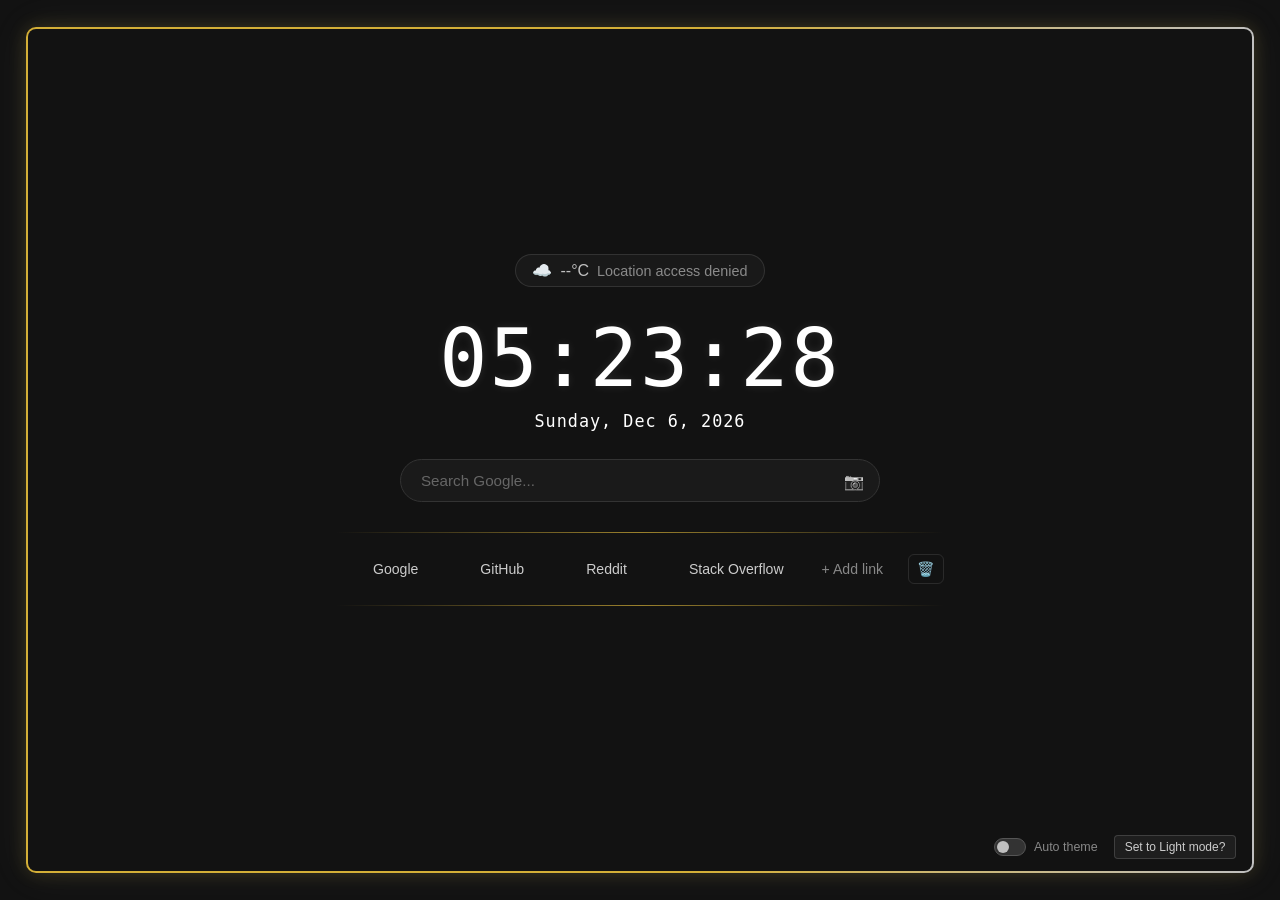
==== commit d32dd162: "added img support" ====
--- a/index.html
+++ b/index.html
@@ -34,9 +34,12 @@
           type="text" 
           id="search-input" 
           placeholder="Search Google..." 
-          onkeydown="searching(event)"
+         
           autocomplete="off"
         />
+        <button type="button" id="image-search-button" class="image-search-btn" title="Search by image (paste, drop, or choose a file)" aria-label="Search by image">📷</button>
+        <input type="file" id="image-file-input" accept="image/*" hidden />
+        <div id="search-hint" class="search-hint" role="status"></div>
       </div>
 
       <!-- Quick Links Row -->
--- a/styles.css
+++ b/styles.css
@@ -20,13 +20,16 @@
 .frame-border {
   width: 96vw;
   height: 94vh;
-  border: 1px solid rgba(212, 175, 55, 0.4);
-  outline: 1px solid rgba(192, 192, 192, 0.2);
-  outline-offset: 3px;
-  border-radius: 4px;
+  border: 2px solid transparent;
+  border-radius: 10px;
   position: relative;
-  background-color: #121212;
-  box-shadow: 0 0 20px rgba(0,0,0,0.8);
+  /* Gold edge fading to silver on the right, drawn as a gradient border */
+  background:
+    linear-gradient(#121212, #121212) padding-box,
+    linear-gradient(90deg, #d4af37 0%, #d4af37 55%, #c0c0c0 100%) border-box;
+  box-shadow:
+    0 0 18px rgba(212, 175, 55, 0.18),
+    0 0 40px rgba(192, 192, 192, 0.08);
 }
 
 .dashboard-container {
@@ -50,6 +53,8 @@
   padding: 6px 16px;
   border-radius: 20px;
   border: 1px solid rgba(192, 192, 192, 0.15);
+  cursor: pointer;
+  user-select: none;
 }
 
 .weather-desc {
@@ -68,13 +73,14 @@
   font-weight: 300;
   letter-spacing: 2px;
   color: #ffffff;
-  font-family: 'Courier New', Courier, monospace;
+  font-family: Menlo, 'DejaVu Sans Mono', Consolas, monospace;
   text-shadow: 0 0 10px rgba(255,255,255,0.1);
 }
 
 .date-display {
   font-size: 1.05rem;
-  color: #d4af37;
+  color: #ffffff;
+  font-family: Menlo, 'DejaVu Sans Mono', Consolas, monospace;
   letter-spacing: 1px;
   margin-top: 6px;
   font-weight: 400;
@@ -85,11 +91,49 @@
   width: 100%;
   max-width: 480px;
   margin-bottom: 30px;
+  position: relative;
+}
+
+.search-container.drag-over #search-input {
+  border-color: #c0c0c0;
+  box-shadow: 0 0 10px rgba(192, 192, 192, 0.4);
+}
+
+.image-search-btn {
+  position: absolute;
+  top: 6px;
+  right: 10px;
+  width: 32px;
+  height: 32px;
+  background: transparent;
+  border: none;
+  border-radius: 50%;
+  font-size: 1rem;
+  cursor: pointer;
+  filter: grayscale(1);
+  transition: background-color 0.2s, filter 0.2s;
+}
+
+.image-search-btn:hover {
+  background-color: rgba(212, 175, 55, 0.15);
+  filter: none;
+}
+
+.search-hint {
+  position: absolute;
+  top: 100%;
+  left: 0;
+  right: 0;
+  margin-top: 8px;
+  text-align: center;
+  font-size: 0.8rem;
+  color: #d4af37;
+  min-height: 1em;
 }
 
 #search-input {
   width: 100%;
-  padding: 12px 20px;
+  padding: 12px 52px 12px 20px;
   border-radius: 24px;
   background-color: #1a1a1a;
   border: 1px solid #333333;
@@ -114,7 +158,24 @@
   flex-direction: column;
   align-items: center;
   gap: 12px;
-}
+  padding: 22px 0;
+  position: relative;
+}
+
+/* Gold divider lines above and below the links, fading out at the ends */
+.links-wrapper::before,
+.links-wrapper::after {
+  content: "";
+  position: absolute;
+  left: 50%;
+  transform: translateX(-50%);
+  width: 100%;
+  height: 1px;
+  background: linear-gradient(90deg, transparent, rgba(212, 175, 55, 0.7), transparent);
+}
+
+.links-wrapper::before { top: 0; }
+.links-wrapper::after { bottom: 0; }
 
 .links {
   display: flex;
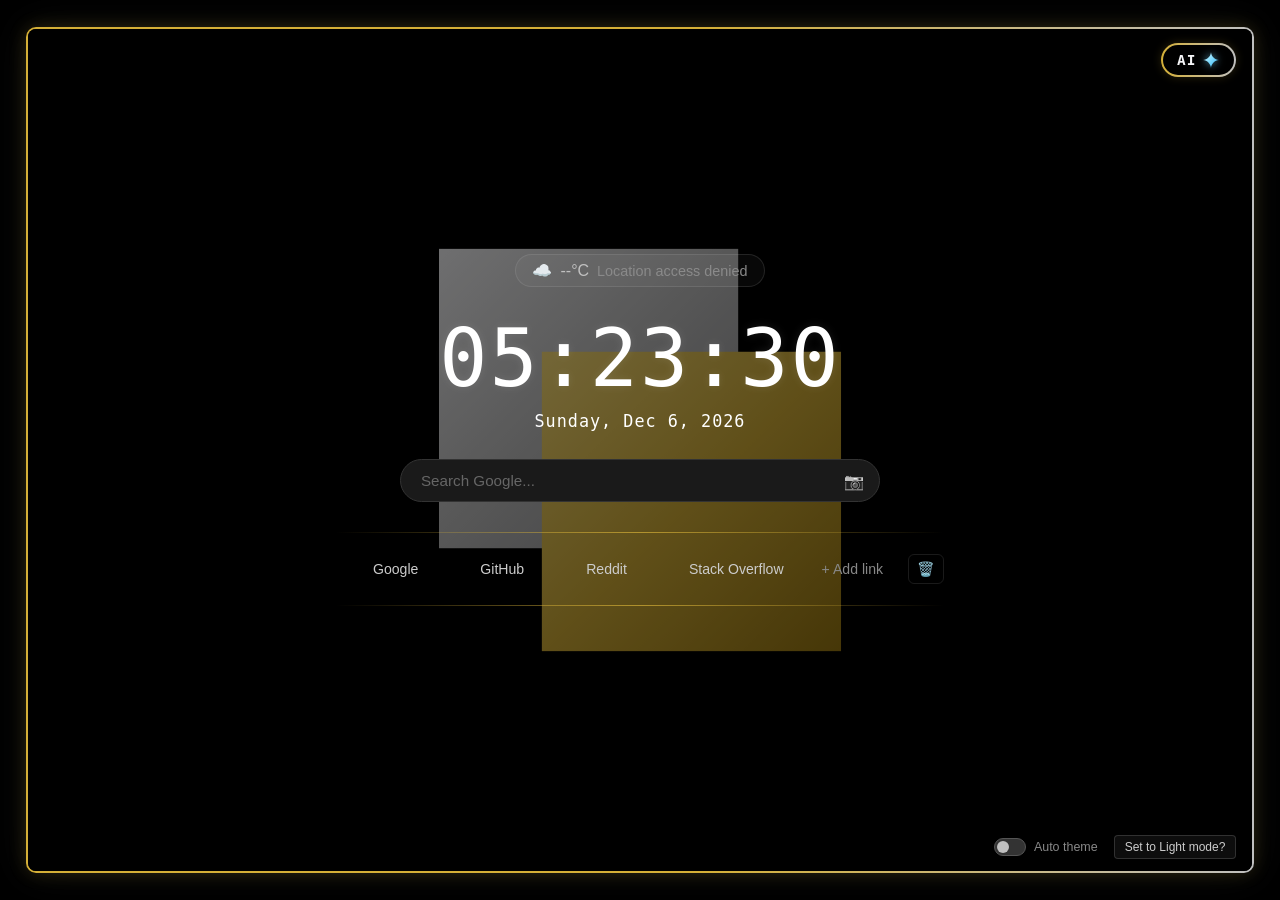
==== commit 1bc7ce12: "Add AI chat page powered by Puter.js with guest mode and corner button Co-Authored-By: Claude Sonnet" ====
--- a/index.html
+++ b/index.html
@@ -13,6 +13,21 @@
 </head>
 <body>
   <div class="frame-border">
+    <!-- AI chat shortcut (top-right corner) -->
+    <a href="ai.html" class="ai-button" title="Open AI chat" aria-label="Open AI chat">
+      <span class="ai-button-label">AI</span>
+      <svg class="ai-spark" viewBox="0 0 24 24" aria-hidden="true">
+        <defs>
+          <linearGradient id="diamond-blue" x1="0" y1="0" x2="1" y2="1">
+            <stop offset="0" stop-color="#e6fbff"/>
+            <stop offset="0.5" stop-color="#7fdcff"/>
+            <stop offset="1" stop-color="#2aa8e8"/>
+          </linearGradient>
+        </defs>
+        <path fill="url(#diamond-blue)" d="M12 1.5c.6 5.6 4.9 9.9 10.5 10.5-5.6.6-9.9 4.9-10.5 10.5C11.4 16.9 7.1 12.6 1.5 12 7.1 11.4 11.4 7.1 12 1.5z"/>
+      </svg>
+    </a>
+
     <div class="dashboard-container">
       
       <!-- Top Weather Widget -->
--- a/styles.css
+++ b/styles.css
@@ -5,7 +5,7 @@
 }
 
 body {
-  background-color: #121212;
+  background-color: #000000;
   color: #e0e0e0;
   font-family: -apple-system, BlinkMacSystemFont, "Segoe UI", Roboto, Helvetica, Arial, sans-serif;
   height: 100vh;
@@ -25,7 +25,8 @@
   position: relative;
   /* Gold edge fading to silver on the right, drawn as a gradient border */
   background:
-    linear-gradient(#121212, #121212) padding-box,
+    url("bg.svg") center / cover no-repeat padding-box,
+    linear-gradient(#000000, #000000) padding-box,
     linear-gradient(90deg, #d4af37 0%, #d4af37 55%, #c0c0c0 100%) border-box;
   box-shadow:
     0 0 18px rgba(212, 175, 55, 0.18),
@@ -449,3 +450,40 @@
   font-size: 0.75rem;
   cursor: pointer;
 }
+
+
+/* AI button (gold-to-silver outline, diamond-blue spark) */
+.ai-button {
+  position: absolute;
+  top: 14px;
+  right: 16px;
+  display: flex;
+  align-items: center;
+  gap: 6px;
+  padding: 6px 14px;
+  border: 2px solid transparent;
+  border-radius: 20px;
+  background:
+    linear-gradient(#000000, #000000) padding-box,
+    linear-gradient(90deg, #d4af37, #c0c0c0) border-box;
+  color: #f5f5f7;
+  font-family: Menlo, 'DejaVu Sans Mono', Consolas, monospace;
+  font-weight: 700;
+  font-size: 0.9rem;
+  letter-spacing: 1px;
+  text-decoration: none;
+  box-shadow: 0 0 10px rgba(212, 175, 55, 0.2);
+  transition: box-shadow 0.2s, transform 0.2s;
+  z-index: 10;
+}
+
+.ai-button:hover {
+  box-shadow: 0 0 16px rgba(127, 220, 255, 0.45);
+  transform: translateY(-1px);
+}
+
+.ai-spark {
+  width: 18px;
+  height: 18px;
+  filter: drop-shadow(0 0 4px rgba(127, 220, 255, 0.7));
+}
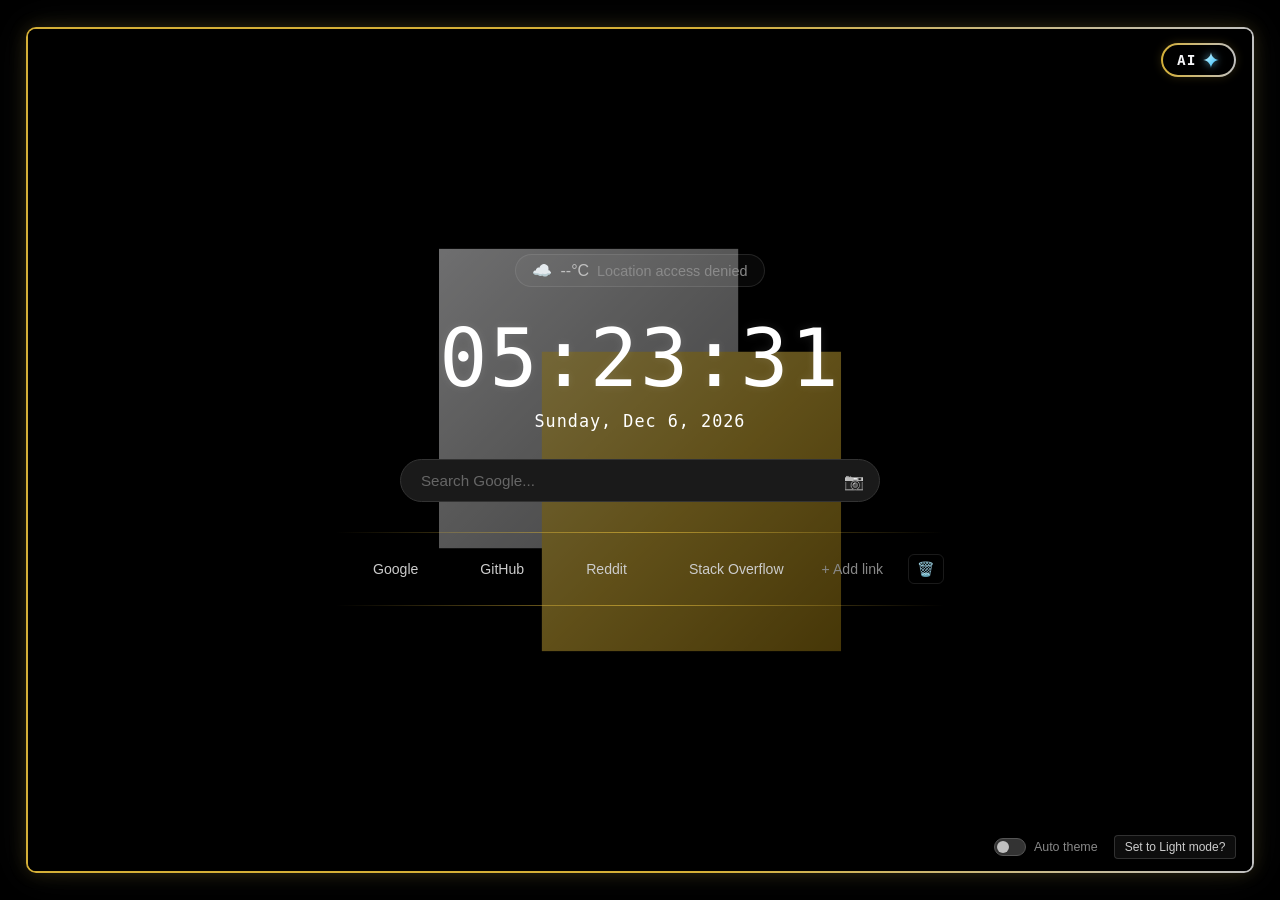
==== commit 43f2a0f4: "Add CSP to index and ai pages, replace inline handlers, gitignore pentest kit Co-Authored-By: Claude" ====
--- a/index.html
+++ b/index.html
@@ -4,6 +4,7 @@
   <meta charset="UTF-8" />
   <meta name="viewport" content="width=device-width, initial-scale=1.0"/>
   <title>New Tab</title>
+  <meta http-equiv="Content-Security-Policy" content="default-src 'self'; script-src 'self'; style-src 'self'; img-src 'self' data: https://www.google.com https://*.gstatic.com; connect-src https://api.open-meteo.com; object-src 'none'; base-uri 'none'; form-action 'none'" />
   <link rel="icon" type="image/svg+xml" href="favicon.svg" />
   <link rel="icon" type="image/png" sizes="96x96" href="favicon-96x96.png" />
   <link rel="shortcut icon" href="favicon.ico" />
@@ -60,19 +61,19 @@
       <!-- Quick Links Row -->
       <div class="links-wrapper">
         <div class="links">
-          <button type="button" class="link-button" onclick="gotoLink('https://www.google.com')">
+          <button type="button" class="link-button" data-url="https://www.google.com">
             <img src="https://www.google.com/s2/favicons?domain=google.com&sz=32" alt="" />
             Google
           </button>
-          <button type="button" class="link-button" onclick="gotoLink('https://github.com')">
+          <button type="button" class="link-button" data-url="https://github.com">
             <img src="https://www.google.com/s2/favicons?domain=github.com&sz=32" alt="" />
             GitHub
           </button>
-          <button type="button" class="link-button" onclick="gotoLink('https://reddit.com')">
+          <button type="button" class="link-button" data-url="https://reddit.com">
             <img src="https://www.google.com/s2/favicons?domain=reddit.com&sz=32" alt="" />
             Reddit
           </button>
-          <button type="button" class="link-button" onclick="gotoLink('https://stackoverflow.com')">
+          <button type="button" class="link-button" data-url="https://stackoverflow.com">
             <img src="https://www.google.com/s2/favicons?domain=stackoverflow.com&sz=32" alt="" />
             Stack Overflow
           </button>
@@ -108,7 +109,7 @@
         <span class="auto-theme-label">Auto theme</span>
       </label>
 
-      <button type="button" id="Modes" class="theme-btn" onclick="changeTheme()">
+      <button type="button" id="Modes" class="theme-btn">
         Set to Light mode?
       </button>
     </div>
--- a/styles.css
+++ b/styles.css
@@ -487,3 +487,8 @@
   height: 18px;
   filter: drop-shadow(0 0 4px rgba(127, 220, 255, 0.7));
 }
+
+.delete-empty {
+  color: #999999;
+  font-size: 0.85rem;
+}
